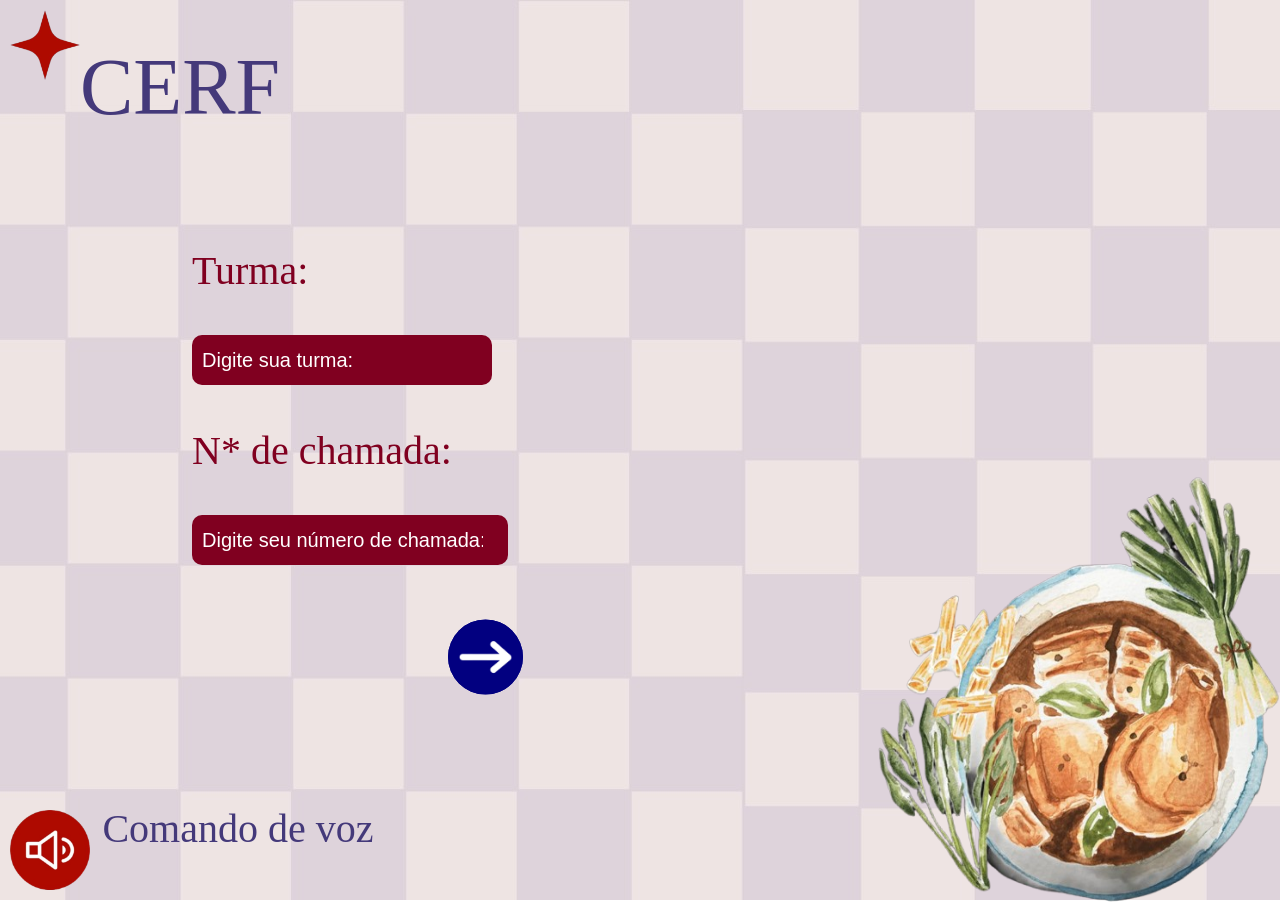
==== alunoLOG.html @ 27c7eeb9 "Add files via upload" ====
<!DOCTYPE html>
<html lang="pt-BR">
<head>
    <meta charset="UTF-8">
    <meta name="viewport" content="width=device-width, initial-scale=1.0">
    <title>Login</title>
    <link rel="stylesheet" href="./static/styles/style.css">
</head>
<body> 
    <img class="dec" title="Decoration" src="./static/imagem/dec.png" alt="">
    <img class="vol" title="Volume" src="./static/imagem/vol.png" alt="">
    <p class="escola">CERF</p>
    <img class="prato_dec" src="./static/imagem/Prato.png" alt="">
    <p class="log1">Turma: </p>
    <input type="text" id="turma" class="input1" placeholder="Digite sua turma:">
    <p class="log2">N* de chamada: </p>
    <input type="number" id="numero" class="input2" placeholder="Digite seu número de chamada:" min="0" max="99">
     <button type="button" onclick="window.location.href='cardapio2.html'" class="seta-button" >
        <img src="./static/imagem/seta.png" alt="Seta" class="seta">
    </button>
    <p id="mensagem"></p>
    <p class="log3">   Comando de voz</p>       

</body>
</html>
---- static/styles/style.css ----
*, *::before, *::after {
    margin: 0;
    padding: 0;
    box-sizing: border-box;
}
header {
    position: relative;
    width: 100%;
    height: 100px;
    background-color: #800020; /* Azul escuro */
}
body {
    width: 100vw; 
    height: 100vh;
    background-image: url('../imagem/fundo.jpeg');
    background-size: cover;
    background-repeat: no-repeat;
    background-position: center;
}
.dec{
    top: 3px;
    left: 30px;
    width: 70px;
    height: 70px;
    z-index: 2;
}
.dec {
    position: absolute;
    top: 10px;
    left: 10px;
    width: 70px;
    height: 70px;
    z-index: 2;
    transform: rotate(90deg);
}
.vol {
    position: absolute;
    bottom: 10px;
    left: 10px;;
    width: 80px;
    height: 80px;
    z-index: 2;
}
.escola{
    position: absolute;
    top: 87px;
    left: 180px;
    font-size: 80px;
    transform: translate(-50%, -50%);
    color:#44397a;
    font-family: 'DM Serif Display', serif;
    z-index: 2;
}
.prato_dec{
    width: 450px;
    height: 450px;
    right: -30px;
    bottom: -15px;
    position: absolute;
}
.log1 {
    position: absolute;
    top: 30%;
    left: 15%;
    transform: translateY(-50%);
    font-size: 40px;
    color: rgb(3, 0, 194);
    font-family: 'DM Serif Display', Arial, serif;
}
.log2 {
    position: absolute;
    top: 50%;
    left: 15%;
    transform: translateY(-50%);
    font-size: 40px;
    color: rgb(255, 0, 0);
    font-family: 'Arial', sans-serif;
}
.input1 {
    position: absolute;
    top: 40%;
    left: 15%;
    transform: translateY(-50%);
    width: 300px;
    height: 50px;
    padding: 10px;
    font-size: 20px;
    border: none;
    background-color: #800020; /* Fundo azul */
    color: #FFFFFF;
    border-radius: 10px;
}
.input1::placeholder {
    color: #FFFFFF ;
}
.input2 {
    position: absolute;
    top: 60%;
    left: 15%;
    transform: translateY(-50%);
    width: 316px;
    height: 50px;
    padding: 10px;
    font-size: 20px;
    border: none;
    background-color: #800020;   
    color: #FFFFFF;
    border-radius: 10px;
}
.input2::placeholder {
    color: #FFFFFF;
}
.log1 {
    color: #800020;              
    border-radius: 5px;
    font-family:'DM Serif Display', serif;
}
.log2 {
    color: #800020;             
    border-radius: 5px;
    font-family:'DM Serif Display', serif;
}
.login {
    position: absolute;
    top: 73%;
    left: 35%;
    transform: translateY(-50%);
    width: 75px;
    height: 75px;
    cursor: pointer;
    background-color: blue;
    border-radius: 50%;
    font-family:'DM Serif Display', serif;
}
.log3 {
    position: absolute;
    top: 92%;
    left: 8%;
    transform: translateY(-50%);
    font-size: 40px;
    color:#44397a;
    font-family:'DM Serif Display', serif;
}
.input3 {
    position: absolute;
    top: 40%;
    left: 15%;
    transform: translateY(-50%);
    width: 300px;
    height: 50px;
    padding: 10px;
    font-size: 25px;
    border: none;
    background-color: #800020; /* Fundo azul */
    color: white;
    border-radius: 10px;
    font-family: 'DM Serif Display', serif;
}
.input4 {
    position: absolute;
    top:50%;
    left: 15%;
    transform: translateY(-50%);
    width: 300px;
    height: 50px;
    padding: 10px;
    font-size: 25px;
    border: none;
    background-color: #800020;   /* Azul escuro */
    color: white;
    border-radius: 10px;
    font-family: 'DM Serif Display', serif;
}
.input5 {
    position: absolute;
    top: 60%;
    left: 15%;
    transform: translateY(-50%);
    width: 300px;
    height: 50px;
    padding: 10px;
    font-size: 25px;
    border: none;
     background-color: #800020;   /* Azul escuro */
    color: white;
    border-radius: 10px;
    font-family: 'DM Serif Display', serif;
}
.log4 {
    position: absolute;
    top: 73%;
    left: 15%;
    transform: translateY(-50%);
    font-size: 40px;
    color:#fefdff;
    font-family:'DM Serif Display', serif;
    background-color: #020080; /* Fundo azul */
    border-radius: 10px;
    height: 50px;
    width: 150px;
}
.tabela {
    position: absolute;
    top: 50%;
    left: 35%;
    transform: translate(-50%, -50%);
    width: 448px;
    height: 412px;
    background-color: #ffffff;
    border-radius: 25px;
    padding: 42px 40px;
    font-family: Arial, sans-serif;
    color: #44397a;
    box-shadow: 0 20px 30px rgba(0, 0, 0, 0.12);
}

.tabela .escola1 {
    position: static;
    transform: none;
    margin: 0;
    text-align: center;
    font-size: 36px;
    line-height: 42px;
    color: #302d72;
    font-family: Georgia, 'Times New Roman', serif;
    font-weight: bold;
}

.dec1{
    position: absolute;
    height: 30px;
    width: 30px;
    top: 13%;
    left: 65%;
}

.tabela .painel {
    margin-top: 5px;
    margin-bottom: 35px;
    text-align: center;
    font-size: 16px;
    color: #44397a;
}

.tabela .log5,
.tabela .log6 {
    position: static;
    transform: none;
    margin: 0 0 6px 0;
    font-size: 14px;
    color: #302d72;
    font-family: Arial, sans-serif;
}

.tabela .log6 {
    margin-top: 17px;
}

.tabela .email,
.tabela .senha {
    display: block;
    width: 100%;
    height: 50px;
    padding: 10px 14px;
    font-size: 16px;
    background-color: #ffffff;
    color: #302d72;
    border: 1px solid #ddd3df;
    border-radius: 12px;
    outline: none;
}

.tabela .email:focus,
.tabela .senha:focus {
    border-color: #44397a;
}

.tabela .entrar {
    display: block;
    width: 100%;
    height: 48px;
    margin-top: 16px;
    border: none;
    border-radius: 12px;
    background-color: #343078;
    color: white;
    font-size: 16px;
    font-weight: bold;
    cursor: pointer;
}
.log7 {
    position: absolute;
    top: 73%;
    left: 15%;
    transform: translateY(-50%);
    font-size: 40px;
    color:#fefdff;
    font-family:'DM Serif Display', serif;
    background-color: #020080; /* Fundo azul */
    border-radius: 10px;
    height: 50px;
    width: 180px;
}
#login {
    position: absolute;
    top: 73%;
    left: 35%;
    transform: translateY(-50%);
    width: 75px;
    height: 75px;
    padding: 0;
    border: none;
    border-radius: 50%;
    background-color: #020080;
    cursor: pointer;
}
/* IMAGEM DA SETA */
.seta {
    width: 75px;
    height: 75px;
    display: block;
    border-radius: 50%;
    background-color: #020080;
    top: 75%;
    left: 35%;
}
#mensagem {
    position: absolute;
    top: 82%;
    left: 15%;
    width: 500px;
    font-size: 22px;
    font-family: Arial, sans-serif;
    font-weight: bold;
    color: #800020;
}
.seta-button {
    position: absolute;
    top: 73%;
    left: 35%;
    transform: translateY(-50%);
    width: 75px;
    height: 75px;
    padding: 0;
    border: none;
    border-radius: 50%;
    background-color: #020080;
    cursor: pointer;
}

/* Parte do Bruno */
.confirmar {
    position: absolute;
    top: 13%;
    left: 15%;
    transform: translate(25%, 25%);
    font-size: 60px;
    color:#800020;
    font-family: 'DM Serif Display', serif;
    z-index: 2;
}
.confirmar2 {
    position: absolute;
    top: 23%;
    left: 35%;
    transform: translate(25%, 25%);
    font-size: 60px;
    color:#800020;
    font-family: 'DM Serif Display', serif;
    z-index: 2;
}
.subconfirmar {
    position: absolute;
    top: 40%;
    left: 25%;
    transform: translate(20%, 25%);
    font-size: 28px;
    font-weight: bold;
    color:#2c254f;
    font-family: 'DM Serif Display', serif;
    z-index: 2;
}
.subconfirmar2 {
    position: absolute;
    top: 44%;
    left: 35%;
    transform: translate(20%, 25%);
    font-size: 28px;
    font-weight: bold;
    color:#2c254f;
    font-family: 'DM Serif Display', serif;
    z-index: 2;
}
.botao_confirmar {
    position: absolute;
    top: 55%;
    left: 32%;
    transform: translate(20%, -40);
    font-size: 28px;
    font-weight: bold;
    color:#efe4e4;
    background-color:#44397a;
    border-radius: 25px;
    width: 400px;
    height: 60px;
    padding: 100px 10x;
    font-family: 'DM Serif Display', serif;
    z-index: 2;
}
.finalizar {
    position: absolute;
    top: 24%;
    left: -7%;
    transform: translate(25%, 25%);
    font-size: 52px;
    font-weight: bold;
    color:#800020;
    font-family: 'DM Serif Display', serif;
    z-index: 2;
}
.finalizar_botao {
    position: absolute;
    top: 38%;
    left: -0.05%;
    transform: translate(20%, 25%);
    font-size: 45px;
    font-weight: bold;
    color:#FFFFFF;
    background-color:#2c254f;
    border-radius: 39px;
    padding: 22px 80px;
    font-family: 'DM Serif Display', serif;
    z-index: 2;
}
.finalizar2 {
    position: absolute;
    top: 59%;
    left: -6.3%;
    transform: translate(25%, 25%);
    font-size: 52px;
    font-weight: bold;
    color:#800020;
    font-family: 'DM Serif Display', serif;
    z-index: 2;
}
/* Parte da Isabela */
.turno {
    position: absolute;
    top: 26%;
    left: 4%;
    transform: translate(20%, -40%);
    font-size: 70px;
    color:#800020;
    font-family: 'DM Serif Display', serif;
    z-index: 2;
}
.Manha {
    position: absolute;
    top: 40%;
    left: 8%;
    font-size: 35px;
    transform: translate(20%, -40%);
    color: #efe4e4;
    font-family: 'DM Serif Display', serif;
    z-index: 2;
    width: 200px;
    height: 70px;
    border-radius: 65px;
    background-color: #800020;
}
.Tarde {
    position: absolute;
    top: 53%;
    left: 8%;
    font-size: 35px;
    transform: translate(20%, -40%);
    color: #efe4e4;
    font-family: 'DM Serif Display', serif;
    z-index: 2;
    width: 200px;
    height: 70px;
    border-radius: 65px;
    background-color: #44397a;
}
.Noite {
    position: absolute;
    top: 65%;
    left: 8%;
    font-size: 35px;
    transform: translate(20%, -40%);
    color: #efe4e4;
    font-family: 'DM Serif Display', serif;
    z-index: 2;
    width: 200px;
    height: 70px;
    border-radius: 65px;
    background-color: #800020;
}
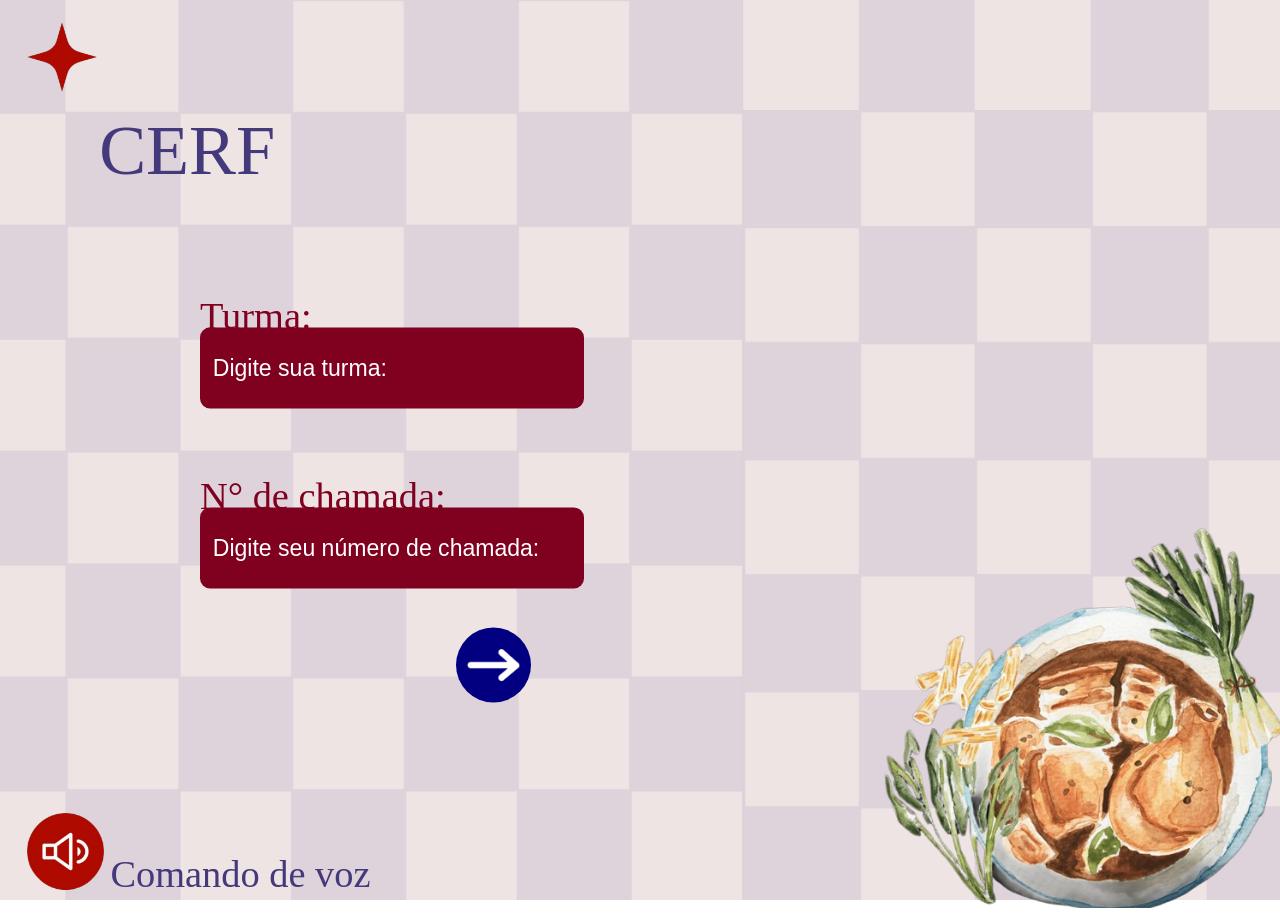
==== commit b347c480: "Update alunoLOG.html teste" ====
--- a/alunoLOG.html
+++ b/alunoLOG.html
@@ -6,20 +6,24 @@
     <title>Login</title>
     <link rel="stylesheet" href="./static/styles/style.css">
 </head>
-<body> 
+<body>
     <img class="dec" title="Decoration" src="./static/imagem/dec.png" alt="">
     <img class="vol" title="Volume" src="./static/imagem/vol.png" alt="">
     <p class="escola">CERF</p>
     <img class="prato_dec" src="./static/imagem/Prato.png" alt="">
-    <p class="log1">Turma: </p>
+
+    <p class="log1">Turma:</p>
     <input type="text" id="turma" class="input1" placeholder="Digite sua turma:">
-    <p class="log2">N* de chamada: </p>
+
+    <p class="log2">N° de chamada:</p>
     <input type="number" id="numero" class="input2" placeholder="Digite seu número de chamada:" min="0" max="99">
-     <button type="button" onclick="window.location.href='cardapio2.html'" class="seta-button" >
+
+    <button type="button" class="seta-button" onclick="window.location.href='cardapio2.html'">
         <img src="./static/imagem/seta.png" alt="Seta" class="seta">
     </button>
+
     <p id="mensagem"></p>
-    <p class="log3">   Comando de voz</p>       
+    <p class="log3">Comando de voz</p>
 
 </body>
-</html>+</html>
--- a/static/styles/style.css
+++ b/static/styles/style.css
@@ -1,272 +1,478 @@
+```css
+/* =========================================
+   CONFIGURAÇÕES GERAIS
+========================================= */
+
 *, *::before, *::after {
     margin: 0;
     padding: 0;
     box-sizing: border-box;
 }
-header {
+
+html,
+body {
+    width: 100%;
+    height: 100%;
+    overflow: hidden;
+}
+
+body {
     position: relative;
-    width: 100%;
-    height: 100px;
-    background-color: #800020; /* Azul escuro */
-}
-body {
-    width: 100vw; 
+    width: 100vw;
     height: 100vh;
+
     background-image: url('../imagem/fundo.jpeg');
     background-size: cover;
     background-repeat: no-repeat;
     background-position: center;
 }
-.dec{
-    top: 3px;
-    left: 30px;
-    width: 70px;
-    height: 70px;
-    z-index: 2;
-}
+
+header {
+    position: relative;
+    width: 100%;
+    height: 12vh;
+    background-color: #800020;
+}
+
+
+/* =========================================
+   DECORAÇÕES
+========================================= */
+
 .dec {
     position: absolute;
-    top: 10px;
-    left: 10px;
-    width: 70px;
-    height: 70px;
+    top: 1.5vh;
+    left: 1.5vw;
+
+    width: 5.5vw;
+    max-width: 70px;
+
+    height: auto;
+
     z-index: 2;
     transform: rotate(90deg);
 }
+
 .vol {
     position: absolute;
-    bottom: 10px;
-    left: 10px;;
-    width: 80px;
-    height: 80px;
-    z-index: 2;
-}
-.escola{
-    position: absolute;
-    top: 87px;
-    left: 180px;
-    font-size: 80px;
+    bottom: 2vh;
+    left: 1.5vw;
+
+    width: 6vw;
+    max-width: 80px;
+
+    height: auto;
+
+    z-index: 2;
+}
+
+.escola {
+    position: absolute;
+    top: 8vh;
+    left: 14vw;
+
     transform: translate(-50%, -50%);
-    color:#44397a;
-    font-family: 'DM Serif Display', serif;
-    z-index: 2;
-}
-.prato_dec{
-    width: 450px;
-    height: 450px;
-    right: -30px;
-    bottom: -15px;
-    position: absolute;
-}
+
+    font-size: 5.5vw;
+    color: #44397a;
+
+    font-family: 'DM Serif Display', serif;
+
+    z-index: 2;
+}
+
+.prato_dec {
+    position: absolute;
+
+    width: 35vw;
+    max-width: 450px;
+
+    height: auto;
+
+    right: -2vw;
+    bottom: -2vh;
+
+    z-index: 1;
+}
+
+
+/* =========================================
+   LOGIN DO ALUNO
+========================================= */
+
 .log1 {
     position: absolute;
-    top: 30%;
-    left: 15%;
-    transform: translateY(-50%);
-    font-size: 40px;
-    color: rgb(3, 0, 194);
-    font-family: 'DM Serif Display', Arial, serif;
-}
+
+    top: 30vh;
+    left: 15vw;
+
+    transform: translateY(-50%);
+
+    font-size: 3vw;
+    color: #800020;
+
+    font-family: 'DM Serif Display', serif;
+}
+
 .log2 {
     position: absolute;
-    top: 50%;
-    left: 15%;
-    transform: translateY(-50%);
-    font-size: 40px;
-    color: rgb(255, 0, 0);
-    font-family: 'Arial', sans-serif;
-}
+
+    top: 50vh;
+    left: 15vw;
+
+    transform: translateY(-50%);
+
+    font-size: 3vw;
+    color: #800020;
+
+    font-family: 'DM Serif Display', serif;
+}
+
 .input1 {
     position: absolute;
-    top: 40%;
-    left: 15%;
-    transform: translateY(-50%);
-    width: 300px;
-    height: 50px;
-    padding: 10px;
-    font-size: 20px;
-    border: none;
-    background-color: #800020; /* Fundo azul */
+
+    top: 40vh;
+    left: 15vw;
+
+    transform: translateY(-50%);
+
+    width: 28vw;
+    height: 7vh;
+
+    padding: 1vh 1vw;
+
+    font-size: 1.8vw;
+
+    border: none;
+    border-radius: 10px;
+
+    background-color: #800020;
     color: #FFFFFF;
+}
+
+.input1::placeholder {
+    color: #FFFFFF;
+}
+
+.input2 {
+    position: absolute;
+
+    top: 60vh;
+    left: 15vw;
+
+    transform: translateY(-50%);
+
+    width: 28vw;
+    height: 7vh;
+
+    padding: 1vh 1vw;
+
+    font-size: 1.8vw;
+
+    border: none;
     border-radius: 10px;
-}
-.input1::placeholder {
-    color: #FFFFFF ;
-}
-.input2 {
-    position: absolute;
-    top: 60%;
-    left: 15%;
-    transform: translateY(-50%);
-    width: 316px;
-    height: 50px;
-    padding: 10px;
-    font-size: 20px;
-    border: none;
-    background-color: #800020;   
+
+    background-color: #800020;
     color: #FFFFFF;
-    border-radius: 10px;
-}
+}
+
 .input2::placeholder {
     color: #FFFFFF;
 }
-.log1 {
-    color: #800020;              
-    border-radius: 5px;
-    font-family:'DM Serif Display', serif;
-}
-.log2 {
-    color: #800020;             
-    border-radius: 5px;
-    font-family:'DM Serif Display', serif;
-}
+
+
+/* =========================================
+   BOTÃO LOGIN
+========================================= */
+
 .login {
     position: absolute;
-    top: 73%;
-    left: 35%;
-    transform: translateY(-50%);
-    width: 75px;
-    height: 75px;
-    cursor: pointer;
-    background-color: blue;
+
+    top: 73vh;
+    left: 35vw;
+
+    transform: translateY(-50%);
+
+    width: 7vw;
+    height: 7vw;
+
+    max-width: 75px;
+    max-height: 75px;
+
+    cursor: pointer;
+
+    background-color: #020080;
+
     border-radius: 50%;
-    font-family:'DM Serif Display', serif;
-}
+
+    font-family: 'DM Serif Display', serif;
+}
+
+
+/* =========================================
+   COMANDO DE VOZ
+========================================= */
+
 .log3 {
     position: absolute;
-    top: 92%;
-    left: 8%;
-    transform: translateY(-50%);
-    font-size: 40px;
-    color:#44397a;
-    font-family:'DM Serif Display', serif;
-}
+
+    top: 92vh;
+    left: 8vw;
+
+    transform: translateY(-50%);
+
+    font-size: 3vw;
+
+    color: #44397a;
+
+    font-family: 'DM Serif Display', serif;
+
+    z-index: 2;
+}
+
+
+/* =========================================
+   CARDÁPIO
+========================================= */
+
 .input3 {
     position: absolute;
-    top: 40%;
-    left: 15%;
-    transform: translateY(-50%);
-    width: 300px;
-    height: 50px;
-    padding: 10px;
-    font-size: 25px;
-    border: none;
-    background-color: #800020; /* Fundo azul */
+
+    top: 40vh;
+    left: 15vw;
+
+    transform: translateY(-50%);
+
+    width: 28vw;
+    height: 7vh;
+
+    padding: 1vh 1vw;
+
+    font-size: 2vw;
+
+    border: none;
+    border-radius: 10px;
+
+    background-color: #800020;
     color: white;
+
+    font-family: 'DM Serif Display', serif;
+}
+
+.input4 {
+    position: absolute;
+
+    top: 52vh;
+    left: 15vw;
+
+    transform: translateY(-50%);
+
+    width: 28vw;
+    height: 7vh;
+
+    padding: 1vh 1vw;
+
+    font-size: 2vw;
+
+    border: none;
     border-radius: 10px;
-    font-family: 'DM Serif Display', serif;
-}
-.input4 {
-    position: absolute;
-    top:50%;
-    left: 15%;
-    transform: translateY(-50%);
-    width: 300px;
-    height: 50px;
-    padding: 10px;
-    font-size: 25px;
-    border: none;
-    background-color: #800020;   /* Azul escuro */
+
+    background-color: #800020;
     color: white;
+
+    font-family: 'DM Serif Display', serif;
+}
+
+.input5 {
+    position: absolute;
+
+    top: 64vh;
+    left: 15vw;
+
+    transform: translateY(-50%);
+
+    width: 28vw;
+    height: 7vh;
+
+    padding: 1vh 1vw;
+
+    font-size: 2vw;
+
+    border: none;
     border-radius: 10px;
-    font-family: 'DM Serif Display', serif;
-}
-.input5 {
-    position: absolute;
-    top: 60%;
-    left: 15%;
-    transform: translateY(-50%);
-    width: 300px;
-    height: 50px;
-    padding: 10px;
-    font-size: 25px;
-    border: none;
-     background-color: #800020;   /* Azul escuro */
+
+    background-color: #800020;
     color: white;
+
+    font-family: 'DM Serif Display', serif;
+}
+
+
+/* =========================================
+   BOTÃO LOGIN DO CARDÁPIO
+========================================= */
+
+.log4 {
+    position: absolute;
+
+    top: 78vh;
+    left: 15vw;
+
+    transform: translateY(-50%);
+
+    font-size: 2.8vw;
+
+    color: #fefdff;
+
+    font-family: 'DM Serif Display', serif;
+
+    background-color: #020080;
+
+    border: none;
     border-radius: 10px;
-    font-family: 'DM Serif Display', serif;
-}
-.log4 {
-    position: absolute;
-    top: 73%;
-    left: 15%;
-    transform: translateY(-50%);
-    font-size: 40px;
-    color:#fefdff;
-    font-family:'DM Serif Display', serif;
-    background-color: #020080; /* Fundo azul */
+
+    height: 7vh;
+    width: 15vw;
+
+    cursor: pointer;
+}
+
+
+/* =========================================
+   BOTÃO CONTINUAR
+========================================= */
+
+.log7 {
+    position: absolute;
+
+    top: 78vh;
+    left: 15vw;
+
+    transform: translateY(-50%);
+
+    font-size: 2.8vw;
+
+    color: #fefdff;
+
+    font-family: 'DM Serif Display', serif;
+
+    background-color: #020080;
+
+    border: none;
     border-radius: 10px;
-    height: 50px;
-    width: 150px;
-}
+
+    height: 7vh;
+    width: 18vw;
+
+    cursor: pointer;
+}
+
+
+/* =========================================
+   TABELA / PAINEL
+========================================= */
+
 .tabela {
     position: absolute;
+
     top: 50%;
     left: 35%;
+
     transform: translate(-50%, -50%);
-    width: 448px;
-    height: 412px;
+
+    width: 35vw;
+    max-width: 448px;
+
+    min-height: 55vh;
+
     background-color: #ffffff;
+
     border-radius: 25px;
-    padding: 42px 40px;
+
+    padding: 4vh 3vw;
+
     font-family: Arial, sans-serif;
     color: #44397a;
+
     box-shadow: 0 20px 30px rgba(0, 0, 0, 0.12);
 }
 
 .tabela .escola1 {
     position: static;
+
     transform: none;
+
     margin: 0;
+
     text-align: center;
-    font-size: 36px;
-    line-height: 42px;
+
+    font-size: 3vw;
+
     color: #302d72;
+
     font-family: Georgia, 'Times New Roman', serif;
+
     font-weight: bold;
 }
 
-.dec1{
-    position: absolute;
-    height: 30px;
-    width: 30px;
-    top: 13%;
-    left: 65%;
+.dec1 {
+    position: absolute;
+
+    width: 3vw;
+    height: auto;
+
+    top: 13vh;
+    left: 65vw;
 }
 
 .tabela .painel {
-    margin-top: 5px;
-    margin-bottom: 35px;
+    margin-top: 1vh;
+    margin-bottom: 4vh;
+
     text-align: center;
-    font-size: 16px;
+
+    font-size: 1.3vw;
+
     color: #44397a;
 }
 
 .tabela .log5,
 .tabela .log6 {
     position: static;
+
     transform: none;
-    margin: 0 0 6px 0;
-    font-size: 14px;
+
+    margin: 0 0 1vh 0;
+
+    font-size: 1.2vw;
+
     color: #302d72;
+
     font-family: Arial, sans-serif;
 }
 
 .tabela .log6 {
-    margin-top: 17px;
+    margin-top: 2vh;
 }
 
 .tabela .email,
 .tabela .senha {
     display: block;
+
     width: 100%;
-    height: 50px;
-    padding: 10px 14px;
-    font-size: 16px;
+    height: 6vh;
+
+    padding: 1vh 1vw;
+
+    font-size: 1.3vw;
+
     background-color: #ffffff;
     color: #302d72;
+
     border: 1px solid #ddd3df;
+
     border-radius: 12px;
+
     outline: none;
 }
 
@@ -277,222 +483,380 @@
 
 .tabela .entrar {
     display: block;
+
     width: 100%;
-    height: 48px;
-    margin-top: 16px;
+    height: 6vh;
+
+    margin-top: 2vh;
+
     border: none;
     border-radius: 12px;
+
     background-color: #343078;
+
     color: white;
-    font-size: 16px;
+
+    font-size: 1.3vw;
     font-weight: bold;
-    cursor: pointer;
-}
-.log7 {
-    position: absolute;
-    top: 73%;
-    left: 15%;
-    transform: translateY(-50%);
-    font-size: 40px;
-    color:#fefdff;
-    font-family:'DM Serif Display', serif;
-    background-color: #020080; /* Fundo azul */
-    border-radius: 10px;
-    height: 50px;
-    width: 180px;
-}
+
+    cursor: pointer;
+}
+
+
+/* =========================================
+   SETA
+========================================= */
+
 #login {
     position: absolute;
-    top: 73%;
-    left: 35%;
-    transform: translateY(-50%);
-    width: 75px;
-    height: 75px;
+
+    top: 73vh;
+    left: 35vw;
+
+    transform: translateY(-50%);
+
+    width: 7vw;
+    height: 7vw;
+
+    max-width: 75px;
+    max-height: 75px;
+
     padding: 0;
+
     border: none;
     border-radius: 50%;
+
     background-color: #020080;
-    cursor: pointer;
-}
-/* IMAGEM DA SETA */
+
+    cursor: pointer;
+}
+
+.seta-button {
+    position: absolute;
+
+    top: 73vh;
+    left: 35vw;
+
+    transform: translateY(-50%);
+
+    width: 7vw;
+    height: 7vw;
+
+    max-width: 75px;
+    max-height: 75px;
+
+    padding: 0;
+
+    border: none;
+    border-radius: 50%;
+
+    background-color: #020080;
+
+    cursor: pointer;
+}
+
 .seta {
-    width: 75px;
-    height: 75px;
+    width: 100%;
+    height: 100%;
+
     display: block;
+
     border-radius: 50%;
-    background-color: #020080;
-    top: 75%;
-    left: 35%;
-}
+}
+
+
+/* =========================================
+   MENSAGEM
+========================================= */
+
 #mensagem {
     position: absolute;
-    top: 82%;
-    left: 15%;
-    width: 500px;
-    font-size: 22px;
+
+    top: 82vh;
+    left: 15vw;
+
+    width: 40vw;
+
+    font-size: 1.8vw;
+
     font-family: Arial, sans-serif;
     font-weight: bold;
+
     color: #800020;
 }
-.seta-button {
-    position: absolute;
-    top: 73%;
-    left: 35%;
-    transform: translateY(-50%);
-    width: 75px;
-    height: 75px;
-    padding: 0;
-    border: none;
-    border-radius: 50%;
-    background-color: #020080;
-    cursor: pointer;
-}
-
-/* Parte do Bruno */
+
+
+/* =========================================
+   CONFIRMAÇÃO
+========================================= */
+
 .confirmar {
     position: absolute;
-    top: 13%;
-    left: 15%;
-    transform: translate(25%, 25%);
-    font-size: 60px;
-    color:#800020;
-    font-family: 'DM Serif Display', serif;
-    z-index: 2;
-}
+
+    top: 18vh;
+    left: 12vw;
+
+    font-size: 4.5vw;
+
+    color: #800020;
+
+    font-family: 'DM Serif Display', serif;
+
+    z-index: 2;
+}
+
 .confirmar2 {
     position: absolute;
-    top: 23%;
-    left: 35%;
-    transform: translate(25%, 25%);
-    font-size: 60px;
-    color:#800020;
-    font-family: 'DM Serif Display', serif;
-    z-index: 2;
-}
+
+    top: 31vh;
+    left: 35vw;
+
+    font-size: 4.5vw;
+
+    color: #800020;
+
+    font-family: 'DM Serif Display', serif;
+
+    z-index: 2;
+}
+
 .subconfirmar {
     position: absolute;
-    top: 40%;
-    left: 25%;
-    transform: translate(20%, 25%);
-    font-size: 28px;
+
+    top: 48vh;
+    left: 15vw;
+
+    font-size: 2.2vw;
+
     font-weight: bold;
-    color:#2c254f;
-    font-family: 'DM Serif Display', serif;
-    z-index: 2;
-}
+
+    color: #2c254f;
+
+    font-family: 'DM Serif Display', serif;
+
+    z-index: 2;
+}
+
 .subconfirmar2 {
     position: absolute;
-    top: 44%;
-    left: 35%;
-    transform: translate(20%, 25%);
-    font-size: 28px;
+
+    top: 55vh;
+    left: 25vw;
+
+    font-size: 2.2vw;
+
     font-weight: bold;
-    color:#2c254f;
-    font-family: 'DM Serif Display', serif;
-    z-index: 2;
-}
+
+    color: #2c254f;
+
+    font-family: 'DM Serif Display', serif;
+
+    z-index: 2;
+}
+
 .botao_confirmar {
     position: absolute;
-    top: 55%;
-    left: 32%;
-    transform: translate(20%, -40);
-    font-size: 28px;
+
+    top: 70vh;
+    left: 30vw;
+
+    font-size: 2.2vw;
+
     font-weight: bold;
-    color:#efe4e4;
-    background-color:#44397a;
+
+    color: #efe4e4;
+
+    background-color: #44397a;
+
+    border: none;
     border-radius: 25px;
-    width: 400px;
-    height: 60px;
-    padding: 100px 10x;
-    font-family: 'DM Serif Display', serif;
-    z-index: 2;
-}
+
+    width: 38vw;
+    height: 8vh;
+
+    padding: 1vh 1vw;
+
+    font-family: 'DM Serif Display', serif;
+
+    z-index: 2;
+
+    cursor: pointer;
+}
+
+
+/* =========================================
+   FINALIZAÇÃO
+========================================= */
+
 .finalizar {
     position: absolute;
-    top: 24%;
-    left: -7%;
-    transform: translate(25%, 25%);
-    font-size: 52px;
+
+    top: 30vh;
+    left: 10vw;
+
+    font-size: 4vw;
+
     font-weight: bold;
-    color:#800020;
-    font-family: 'DM Serif Display', serif;
-    z-index: 2;
-}
+
+    color: #800020;
+
+    font-family: 'DM Serif Display', serif;
+
+    z-index: 2;
+}
+
 .finalizar_botao {
     position: absolute;
-    top: 38%;
-    left: -0.05%;
-    transform: translate(20%, 25%);
-    font-size: 45px;
+
+    top: 48vh;
+    left: 10vw;
+
+    font-size: 3.5vw;
+
     font-weight: bold;
-    color:#FFFFFF;
-    background-color:#2c254f;
+
+    color: #FFFFFF;
+
+    background-color: #2c254f;
+
+    border: none;
     border-radius: 39px;
-    padding: 22px 80px;
-    font-family: 'DM Serif Display', serif;
-    z-index: 2;
-}
+
+    padding: 2vh 5vw;
+
+    font-family: 'DM Serif Display', serif;
+
+    z-index: 2;
+
+    cursor: pointer;
+}
+
 .finalizar2 {
     position: absolute;
-    top: 59%;
-    left: -6.3%;
-    transform: translate(25%, 25%);
-    font-size: 52px;
+
+    top: 68vh;
+    left: 10vw;
+
+    font-size: 4vw;
+
     font-weight: bold;
-    color:#800020;
-    font-family: 'DM Serif Display', serif;
-    z-index: 2;
-}
-/* Parte da Isabela */
+
+    color: #800020;
+
+    font-family: 'DM Serif Display', serif;
+
+    z-index: 2;
+}
+
+
+/* =========================================
+   ESCOLHA DE TURNO
+========================================= */
+
 .turno {
     position: absolute;
-    top: 26%;
-    left: 4%;
-    transform: translate(20%, -40%);
-    font-size: 70px;
-    color:#800020;
-    font-family: 'DM Serif Display', serif;
-    z-index: 2;
-}
+
+    top: 25vh;
+    left: 8vw;
+
+    font-size: 5vw;
+
+    color: #800020;
+
+    font-family: 'DM Serif Display', serif;
+
+    z-index: 2;
+}
+
 .Manha {
     position: absolute;
-    top: 40%;
-    left: 8%;
-    font-size: 35px;
-    transform: translate(20%, -40%);
+
+    top: 42vh;
+    left: 10vw;
+
+    font-size: 2.8vw;
+
     color: #efe4e4;
-    font-family: 'DM Serif Display', serif;
-    z-index: 2;
-    width: 200px;
-    height: 70px;
+
+    font-family: 'DM Serif Display', serif;
+
+    z-index: 2;
+
+    width: 20vw;
+    height: 9vh;
+
+    border: none;
     border-radius: 65px;
+
     background-color: #800020;
-}
+
+    cursor: pointer;
+}
+
 .Tarde {
     position: absolute;
-    top: 53%;
-    left: 8%;
-    font-size: 35px;
-    transform: translate(20%, -40%);
+
+    top: 55vh;
+    left: 10vw;
+
+    font-size: 2.8vw;
+
     color: #efe4e4;
-    font-family: 'DM Serif Display', serif;
-    z-index: 2;
-    width: 200px;
-    height: 70px;
+
+    font-family: 'DM Serif Display', serif;
+
+    z-index: 2;
+
+    width: 20vw;
+    height: 9vh;
+
+    border: none;
     border-radius: 65px;
+
     background-color: #44397a;
-}
+
+    cursor: pointer;
+}
+
 .Noite {
     position: absolute;
-    top: 65%;
-    left: 8%;
-    font-size: 35px;
-    transform: translate(20%, -40%);
+
+    top: 68vh;
+    left: 10vw;
+
+    font-size: 2.8vw;
+
     color: #efe4e4;
-    font-family: 'DM Serif Display', serif;
-    z-index: 2;
-    width: 200px;
-    height: 70px;
+
+    font-family: 'DM Serif Display', serif;
+
+    z-index: 2;
+
+    width: 20vw;
+    height: 9vh;
+
+    border: none;
     border-radius: 65px;
+
     background-color: #800020;
-}
+
+    cursor: pointer;
+}
+
+
+/* =========================================
+   EFEITOS DOS BOTÕES
+========================================= */
+
+button {
+    transition: 0.2s;
+}
+
+button:hover {
+    opacity: 0.9;
+}
+
+button:active {
+    opacity: 0.8;
+}
+```
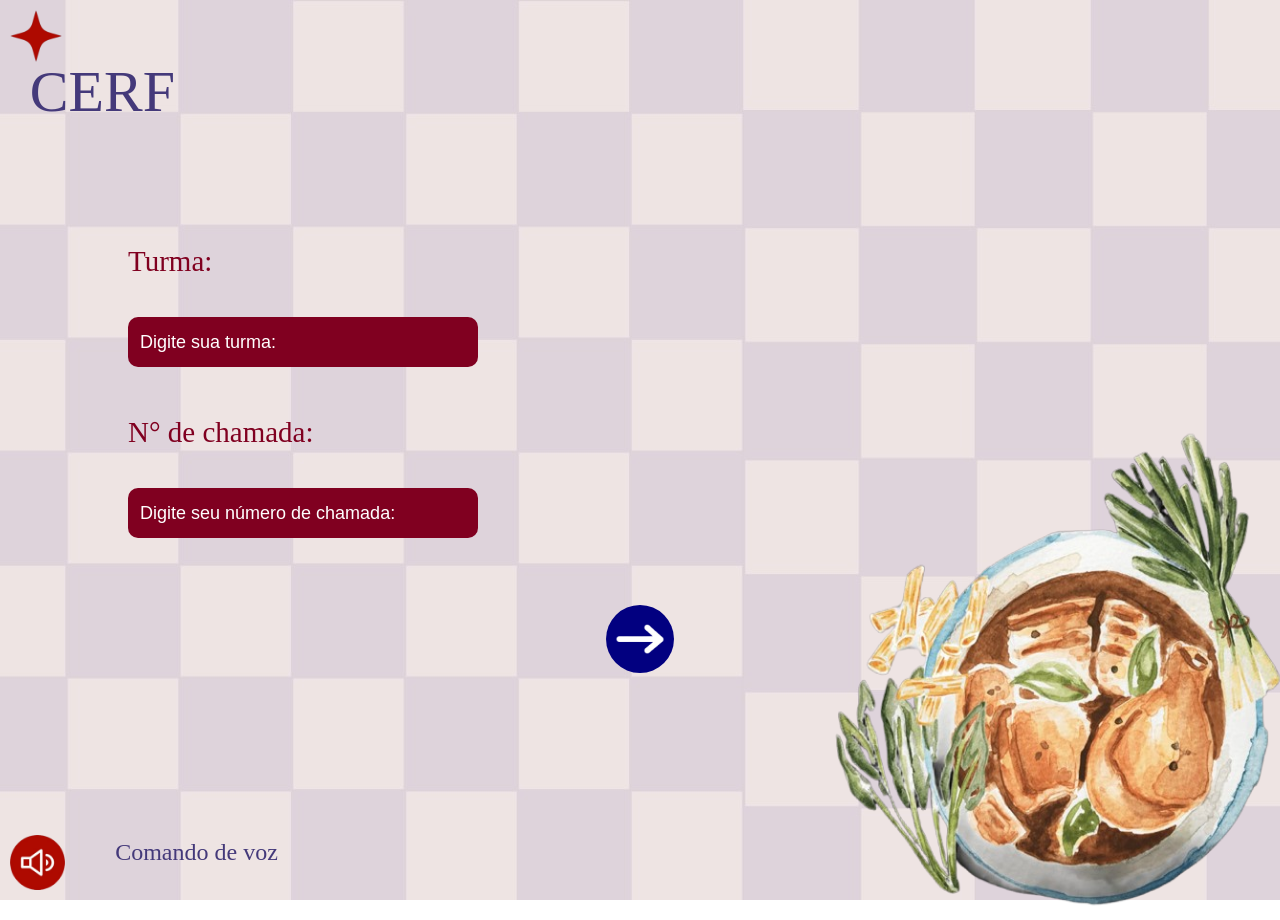
==== commit a7ed107a: "Update alunoLOG.html teste 3" ====
--- a/alunoLOG.html
+++ b/alunoLOG.html
@@ -15,8 +15,8 @@
     <p class="log1">Turma:</p>
     <input type="text" id="turma" class="input1" placeholder="Digite sua turma:">
 
+    <input type="number" id="numero" class="input2" placeholder="Digite seu número de chamada:" min="0" max="99">
     <p class="log2">N° de chamada:</p>
-    <input type="number" id="numero" class="input2" placeholder="Digite seu número de chamada:" min="0" max="99">
 
     <button type="button" class="seta-button" onclick="window.location.href='cardapio2.html'">
         <img src="./static/imagem/seta.png" alt="Seta" class="seta">
--- a/static/styles/style.css
+++ b/static/styles/style.css
@@ -1,862 +1,211 @@
-```css
-/* =========================================
-   CONFIGURAÇÕES GERAIS
-========================================= */
-
-*, *::before, *::after {
-    margin: 0;
-    padding: 0;
-    box-sizing: border-box;
-}
-
-html,
+*,
+*::before,
+*::after { margin:0; padding:0; box-sizing:border-box; }
+
+html, body { width:100%; height:100%; }
+
 body {
-    width: 100%;
-    height: 100%;
-    overflow: hidden;
-}
-
-body {
-    position: relative;
-    width: 100vw;
-    height: 100vh;
-
-    background-image: url('../imagem/fundo.jpeg');
-    background-size: cover;
-    background-repeat: no-repeat;
-    background-position: center;
-}
-
-header {
-    position: relative;
-    width: 100%;
-    height: 12vh;
-    background-color: #800020;
-}
-
-
-/* =========================================
-   DECORAÇÕES
-========================================= */
+    position:relative;
+    width:100vw;
+    height:100vh;
+    overflow:hidden;
+    background-image:url('../imagem/fundo.jpeg');
+    background-size:cover;
+    background-repeat:no-repeat;
+    background-position:center;
+    font-family:Arial,sans-serif;
+}
 
 .dec {
-    position: absolute;
-    top: 1.5vh;
-    left: 1.5vw;
-
-    width: 5.5vw;
-    max-width: 70px;
-
-    height: auto;
-
-    z-index: 2;
-    transform: rotate(90deg);
-}
-
+    position:absolute; top:10px; left:10px;
+    width:52px; height:52px; z-index:2;
+    transform:rotate(90deg);
+}
 .vol {
-    position: absolute;
-    bottom: 2vh;
-    left: 1.5vw;
-
-    width: 6vw;
-    max-width: 80px;
-
-    height: auto;
-
-    z-index: 2;
-}
-
+    position:absolute; bottom:10px; left:10px;
+    width:55px; height:55px; z-index:2;
+}
 .escola {
-    position: absolute;
-    top: 8vh;
-    left: 14vw;
-
-    transform: translate(-50%, -50%);
-
-    font-size: 5.5vw;
-    color: #44397a;
-
-    font-family: 'DM Serif Display', serif;
-
-    z-index: 2;
-}
-
+    position:absolute; top:7%; left:8%;
+    transform:translateX(-50%);
+    font-size:58px; line-height:1;
+    color:#44397a;
+    font-family:'DM Serif Display',Georgia,serif;
+    z-index:2;
+}
 .prato_dec {
-    position: absolute;
-
-    width: 35vw;
-    max-width: 450px;
-
-    height: auto;
-
-    right: -2vw;
-    bottom: -2vh;
-
-    z-index: 1;
-}
-
-
-/* =========================================
-   LOGIN DO ALUNO
-========================================= */
-
-.log1 {
-    position: absolute;
-
-    top: 30vh;
-    left: 15vw;
-
-    transform: translateY(-50%);
-
-    font-size: 3vw;
-    color: #800020;
-
-    font-family: 'DM Serif Display', serif;
-}
-
-.log2 {
-    position: absolute;
-
-    top: 50vh;
-    left: 15vw;
-
-    transform: translateY(-50%);
-
-    font-size: 3vw;
-    color: #800020;
-
-    font-family: 'DM Serif Display', serif;
-}
-
-.input1 {
-    position: absolute;
-
-    top: 40vh;
-    left: 15vw;
-
-    transform: translateY(-50%);
-
-    width: 28vw;
-    height: 7vh;
-
-    padding: 1vh 1vw;
-
-    font-size: 1.8vw;
-
-    border: none;
-    border-radius: 10px;
-
-    background-color: #800020;
-    color: #FFFFFF;
-}
-
-.input1::placeholder {
-    color: #FFFFFF;
-}
-
-.input2 {
-    position: absolute;
-
-    top: 60vh;
-    left: 15vw;
-
-    transform: translateY(-50%);
-
-    width: 28vw;
-    height: 7vh;
-
-    padding: 1vh 1vw;
-
-    font-size: 1.8vw;
-
-    border: none;
-    border-radius: 10px;
-
-    background-color: #800020;
-    color: #FFFFFF;
-}
-
-.input2::placeholder {
-    color: #FFFFFF;
-}
-
-
-/* =========================================
-   BOTÃO LOGIN
-========================================= */
-
-.login {
-    position: absolute;
-
-    top: 73vh;
-    left: 35vw;
-
-    transform: translateY(-50%);
-
-    width: 7vw;
-    height: 7vw;
-
-    max-width: 75px;
-    max-height: 75px;
-
-    cursor: pointer;
-
-    background-color: #020080;
-
-    border-radius: 50%;
-
-    font-family: 'DM Serif Display', serif;
-}
-
-
-/* =========================================
-   COMANDO DE VOZ
-========================================= */
-
+    position:absolute; width:500px; height:500px;
+    right:-35px; bottom:-20px; z-index:1;
+}
 .log3 {
-    position: absolute;
-
-    top: 92vh;
-    left: 8vw;
-
-    transform: translateY(-50%);
-
-    font-size: 3vw;
-
-    color: #44397a;
-
-    font-family: 'DM Serif Display', serif;
-
-    z-index: 2;
-}
-
-
-/* =========================================
-   CARDÁPIO
-========================================= */
-
-.input3 {
-    position: absolute;
-
-    top: 40vh;
-    left: 15vw;
-
-    transform: translateY(-50%);
-
-    width: 28vw;
-    height: 7vh;
-
-    padding: 1vh 1vw;
-
-    font-size: 2vw;
-
-    border: none;
-    border-radius: 10px;
-
-    background-color: #800020;
-    color: white;
-
-    font-family: 'DM Serif Display', serif;
-}
-
-.input4 {
-    position: absolute;
-
-    top: 52vh;
-    left: 15vw;
-
-    transform: translateY(-50%);
-
-    width: 28vw;
-    height: 7vh;
-
-    padding: 1vh 1vw;
-
-    font-size: 2vw;
-
-    border: none;
-    border-radius: 10px;
-
-    background-color: #800020;
-    color: white;
-
-    font-family: 'DM Serif Display', serif;
-}
-
-.input5 {
-    position: absolute;
-
-    top: 64vh;
-    left: 15vw;
-
-    transform: translateY(-50%);
-
-    width: 28vw;
-    height: 7vh;
-
-    padding: 1vh 1vw;
-
-    font-size: 2vw;
-
-    border: none;
-    border-radius: 10px;
-
-    background-color: #800020;
-    color: white;
-
-    font-family: 'DM Serif Display', serif;
-}
-
-
-/* =========================================
-   BOTÃO LOGIN DO CARDÁPIO
-========================================= */
-
-.log4 {
-    position: absolute;
-
-    top: 78vh;
-    left: 15vw;
-
-    transform: translateY(-50%);
-
-    font-size: 2.8vw;
-
-    color: #fefdff;
-
-    font-family: 'DM Serif Display', serif;
-
-    background-color: #020080;
-
-    border: none;
-    border-radius: 10px;
-
-    height: 7vh;
-    width: 15vw;
-
-    cursor: pointer;
-}
-
-
-/* =========================================
-   BOTÃO CONTINUAR
-========================================= */
-
-.log7 {
-    position: absolute;
-
-    top: 78vh;
-    left: 15vw;
-
-    transform: translateY(-50%);
-
-    font-size: 2.8vw;
-
-    color: #fefdff;
-
-    font-family: 'DM Serif Display', serif;
-
-    background-color: #020080;
-
-    border: none;
-    border-radius: 10px;
-
-    height: 7vh;
-    width: 18vw;
-
-    cursor: pointer;
-}
-
-
-/* =========================================
-   TABELA / PAINEL
-========================================= */
+    position:absolute; left:9%; bottom:4%;
+    font-size:24px; line-height:1;
+    color:#44397a;
+    font-family:'DM Serif Display',Georgia,serif;
+    z-index:3;
+}
+
+.log1,.log2 {
+    position:absolute; left:10%;
+    transform:translateY(-50%);
+    font-size:29px; line-height:1;
+    color:#800020;
+    font-family:'DM Serif Display',Georgia,serif;
+    z-index:2;
+}
+.log1{top:29%}.log2{top:48%}
+
+.input1,.input2 {
+    position:absolute; left:10%;
+    transform:translateY(-50%);
+    width:350px; max-width:80%; height:50px;
+    padding:9px 12px; font-size:18px;
+    border:none; background:#800020; color:#fff;
+    border-radius:10px; outline:none; z-index:2;
+}
+.input1{top:38%}.input2{top:57%}
+.input1::placeholder,.input2::placeholder{color:#fff}
+
+.seta-button {
+    position:absolute; top:71%; left:50%;
+    transform:translate(-50%,-50%);
+    width:68px; height:68px; padding:0;
+    border:none; border-radius:50%;
+    background:#020080; cursor:pointer; z-index:3;
+}
+.seta { display:block; width:68px; height:68px; border-radius:50%; }
+
+#mensagem {
+    position:absolute; top:80%; left:10%; width:80%;
+    font-size:18px; font-family:Arial,sans-serif;
+    font-weight:bold; color:#800020; z-index:3;
+}
+
+.input3,.input4,.input5 {
+    position:absolute; left:10%;
+    width:350px; max-width:80%; height:48px;
+    padding:9px 12px; font-size:21px; line-height:30px;
+    border:none; background:#800020; color:#fff;
+    border-radius:10px;
+    font-family:'DM Serif Display',Georgia,serif;
+    z-index:2;
+}
+.input3{top:38%;transform:translateY(-50%)}
+.input4{top:48%;transform:translateY(-50%)}
+.input5{top:58%;transform:translateY(-50%)}
+
+.log4,.log7 {
+    position:absolute; top:71%; left:10%;
+    transform:translateY(-50%);
+    height:52px; border:none; border-radius:10px;
+    color:#fff; background:#020080;
+    font-size:28px;
+    font-family:'DM Serif Display',Georgia,serif;
+    cursor:pointer; z-index:3;
+}
+.log4{width:140px}.log7{width:175px}
+
+.confirmar,.confirmar2 {
+    position:absolute; left:10%;
+    transform:translateX(-50%);
+    width:90%; text-align:center;
+    color:#800020;
+    font-family:'DM Serif Display',Georgia,serif;
+    line-height:1.05; z-index:2;
+}
+.confirmar{top:-8%;font-size:40px}
+.confirmar2{top:8%;font-size:44px}
+
+.subconfirmar,.subconfirmar2 {
+    position:absolute; left:10%;
+    transform:translateX(-50%);
+    width:90%; text-align:center;
+    color:#2c254f;
+    font-family:'DM Serif Display',Georgia,serif;
+    font-size:21px; font-weight:bold;
+    line-height:1.25; z-index:2;
+}
+.subconfirmar{top:20%}.subconfirmar2{top:25%}
+
+.botao_confirmar {
+    position:absolute; top:55%; left:10%;
+    transform:translate(-50%,-50%);
+    width:50%; min-height:58px; padding:10px;
+    border:none; border-radius:25px;
+    font-size:22px; font-weight:bold;
+    color:#efe4e4; background:#44397a;
+    font-family:'DM Serif Display',Georgia,serif;
+    cursor:pointer; z-index:3;
+}
+
+.finalizar {
+    position:absolute; top:25%; left:20%;
+    transform:translateX(-50%);
+    width:90%; text-align:center;
+    font-size:25px; font-weight:bold;
+    line-height:1.15; color:#800020;
+    font-family:'DM Serif Display',Georgia,serif; z-index:2;
+}
+.finalizar_botao {
+    position:absolute; top:44%; left:50%;
+    transform:translate(-50%,-50%);
+    width:52%; min-height:72px; padding:12px 20px;
+    border:none; border-radius:35px;
+    font-size:27px; font-weight:bold;
+    color:#fff; background:#2c254f;
+    font-family:'DM Serif Display',Georgia,serif;
+    cursor:pointer; z-index:3;
+}
+.finalizar2 {
+    position:absolute; top:60%; left:10%;
+    transform:translateX(-50%);
+    width:50%; text-align:center;
+    font-size:20px; font-weight:bold;
+    line-height:1.15; color:#800020;
+    font-family:'DM Serif Display',Georgia,serif; z-index:2;
+}
+
+.turno {
+    position:absolute; top:25%; left:10%;
+    transform:translateX(-50%);
+    width:95%; text-align:center;
+    font-size:48px; line-height:1;
+    color:#800020;
+    font-family:'DM Serif Display',Georgia,serif; z-index:2;
+}
+.Manha,.Tarde,.Noite {
+    position:absolute; left: 10%;
+    transform:translateX(-50%);
+    width:200px; height:65px;
+    border:none; border-radius:65px;
+    color:#efe4e4; font-size:30px;
+    font-family:'DM Serif Display',Georgia,serif;
+    cursor:pointer; z-index:3;
+}
+.Manha{top:40%;background:#800020}
+.Tarde{top:52%;background:#44397a}
+.Noite{top:64%;background:#800020}
 
 .tabela {
-    position: absolute;
-
-    top: 50%;
-    left: 35%;
-
-    transform: translate(-50%, -50%);
-
-    width: 35vw;
-    max-width: 448px;
-
-    min-height: 55vh;
-
-    background-color: #ffffff;
-
-    border-radius: 25px;
-
-    padding: 4vh 3vw;
-
-    font-family: Arial, sans-serif;
-    color: #44397a;
-
-    box-shadow: 0 20px 30px rgba(0, 0, 0, 0.12);
-}
-
+    position:absolute; top:50%; left:50%;
+    transform:translate(-50%,-50%);
+    width:90%; min-height:390px;
+    background:#fff; border-radius:25px;
+    padding:32px 28px;
+    font-family:Arial,sans-serif; color:#44397a;
+    box-shadow:0 20px 30px rgba(0,0,0,.12);
+}
 .tabela .escola1 {
-    position: static;
-
-    transform: none;
-
-    margin: 0;
-
-    text-align: center;
-
-    font-size: 3vw;
-
-    color: #302d72;
-
-    font-family: Georgia, 'Times New Roman', serif;
-
-    font-weight: bold;
-}
-
-.dec1 {
-    position: absolute;
-
-    width: 3vw;
-    height: auto;
-
-    top: 13vh;
-    left: 65vw;
-}
-
-.tabela .painel {
-    margin-top: 1vh;
-    margin-bottom: 4vh;
-
-    text-align: center;
-
-    font-size: 1.3vw;
-
-    color: #44397a;
-}
-
-.tabela .log5,
-.tabela .log6 {
-    position: static;
-
-    transform: none;
-
-    margin: 0 0 1vh 0;
-
-    font-size: 1.2vw;
-
-    color: #302d72;
-
-    font-family: Arial, sans-serif;
-}
-
-.tabela .log6 {
-    margin-top: 2vh;
-}
-
-.tabela .email,
-.tabela .senha {
-    display: block;
-
-    width: 100%;
-    height: 6vh;
-
-    padding: 1vh 1vw;
-
-    font-size: 1.3vw;
-
-    background-color: #ffffff;
-    color: #302d72;
-
-    border: 1px solid #ddd3df;
-
-    border-radius: 12px;
-
-    outline: none;
-}
-
-.tabela .email:focus,
-.tabela .senha:focus {
-    border-color: #44397a;
-}
-
-.tabela .entrar {
-    display: block;
-
-    width: 100%;
-    height: 6vh;
-
-    margin-top: 2vh;
-
-    border: none;
-    border-radius: 12px;
-
-    background-color: #343078;
-
-    color: white;
-
-    font-size: 1.3vw;
-    font-weight: bold;
-
-    cursor: pointer;
-}
-
-
-/* =========================================
-   SETA
-========================================= */
-
-#login {
-    position: absolute;
-
-    top: 73vh;
-    left: 35vw;
-
-    transform: translateY(-50%);
-
-    width: 7vw;
-    height: 7vw;
-
-    max-width: 75px;
-    max-height: 75px;
-
-    padding: 0;
-
-    border: none;
-    border-radius: 50%;
-
-    background-color: #020080;
-
-    cursor: pointer;
-}
-
-.seta-button {
-    position: absolute;
-
-    top: 73vh;
-    left: 35vw;
-
-    transform: translateY(-50%);
-
-    width: 7vw;
-    height: 7vw;
-
-    max-width: 75px;
-    max-height: 75px;
-
-    padding: 0;
-
-    border: none;
-    border-radius: 50%;
-
-    background-color: #020080;
-
-    cursor: pointer;
-}
-
-.seta {
-    width: 100%;
-    height: 100%;
-
-    display: block;
-
-    border-radius: 50%;
-}
-
-
-/* =========================================
-   MENSAGEM
-========================================= */
-
-#mensagem {
-    position: absolute;
-
-    top: 82vh;
-    left: 15vw;
-
-    width: 40vw;
-
-    font-size: 1.8vw;
-
-    font-family: Arial, sans-serif;
-    font-weight: bold;
-
-    color: #800020;
-}
-
-
-/* =========================================
-   CONFIRMAÇÃO
-========================================= */
-
-.confirmar {
-    position: absolute;
-
-    top: 18vh;
-    left: 12vw;
-
-    font-size: 4.5vw;
-
-    color: #800020;
-
-    font-family: 'DM Serif Display', serif;
-
-    z-index: 2;
-}
-
-.confirmar2 {
-    position: absolute;
-
-    top: 31vh;
-    left: 35vw;
-
-    font-size: 4.5vw;
-
-    color: #800020;
-
-    font-family: 'DM Serif Display', serif;
-
-    z-index: 2;
-}
-
-.subconfirmar {
-    position: absolute;
-
-    top: 48vh;
-    left: 15vw;
-
-    font-size: 2.2vw;
-
-    font-weight: bold;
-
-    color: #2c254f;
-
-    font-family: 'DM Serif Display', serif;
-
-    z-index: 2;
-}
-
-.subconfirmar2 {
-    position: absolute;
-
-    top: 55vh;
-    left: 25vw;
-
-    font-size: 2.2vw;
-
-    font-weight: bold;
-
-    color: #2c254f;
-
-    font-family: 'DM Serif Display', serif;
-
-    z-index: 2;
-}
-
-.botao_confirmar {
-    position: absolute;
-
-    top: 70vh;
-    left: 30vw;
-
-    font-size: 2.2vw;
-
-    font-weight: bold;
-
-    color: #efe4e4;
-
-    background-color: #44397a;
-
-    border: none;
-    border-radius: 25px;
-
-    width: 38vw;
-    height: 8vh;
-
-    padding: 1vh 1vw;
-
-    font-family: 'DM Serif Display', serif;
-
-    z-index: 2;
-
-    cursor: pointer;
-}
-
-
-/* =========================================
-   FINALIZAÇÃO
-========================================= */
-
-.finalizar {
-    position: absolute;
-
-    top: 30vh;
-    left: 10vw;
-
-    font-size: 4vw;
-
-    font-weight: bold;
-
-    color: #800020;
-
-    font-family: 'DM Serif Display', serif;
-
-    z-index: 2;
-}
-
-.finalizar_botao {
-    position: absolute;
-
-    top: 48vh;
-    left: 10vw;
-
-    font-size: 3.5vw;
-
-    font-weight: bold;
-
-    color: #FFFFFF;
-
-    background-color: #2c254f;
-
-    border: none;
-    border-radius: 39px;
-
-    padding: 2vh 5vw;
-
-    font-family: 'DM Serif Display', serif;
-
-    z-index: 2;
-
-    cursor: pointer;
-}
-
-.finalizar2 {
-    position: absolute;
-
-    top: 68vh;
-    left: 10vw;
-
-    font-size: 4vw;
-
-    font-weight: bold;
-
-    color: #800020;
-
-    font-family: 'DM Serif Display', serif;
-
-    z-index: 2;
-}
-
-
-/* =========================================
-   ESCOLHA DE TURNO
-========================================= */
-
-.turno {
-    position: absolute;
-
-    top: 25vh;
-    left: 8vw;
-
-    font-size: 5vw;
-
-    color: #800020;
-
-    font-family: 'DM Serif Display', serif;
-
-    z-index: 2;
-}
-
-.Manha {
-    position: absolute;
-
-    top: 42vh;
-    left: 10vw;
-
-    font-size: 2.8vw;
-
-    color: #efe4e4;
-
-    font-family: 'DM Serif Display', serif;
-
-    z-index: 2;
-
-    width: 20vw;
-    height: 9vh;
-
-    border: none;
-    border-radius: 65px;
-
-    background-color: #800020;
-
-    cursor: pointer;
-}
-
-.Tarde {
-    position: absolute;
-
-    top: 55vh;
-    left: 10vw;
-
-    font-size: 2.8vw;
-
-    color: #efe4e4;
-
-    font-family: 'DM Serif Display', serif;
-
-    z-index: 2;
-
-    width: 20vw;
-    height: 9vh;
-
-    border: none;
-    border-radius: 65px;
-
-    background-color: #44397a;
-
-    cursor: pointer;
-}
-
-.Noite {
-    position: absolute;
-
-    top: 68vh;
-    left: 10vw;
-
-    font-size: 2.8vw;
-
-    color: #efe4e4;
-
-    font-family: 'DM Serif Display', serif;
-
-    z-index: 2;
-
-    width: 20vw;
-    height: 9vh;
-
-    border: none;
-    border-radius: 65px;
-
-    background-color: #800020;
-
-    cursor: pointer;
-}
-
-
-/* =========================================
-   EFEITOS DOS BOTÕES
-========================================= */
-
-button {
-    transition: 0.2s;
-}
-
-button:hover {
-    opacity: 0.9;
-}
-
-button:active {
-    opacity: 0.8;
-}
-```
+    position:static; transform:none; margin:0;
+    text-align:center; font-size:31px; line-height:38px;
+    color:#302d72;
+    font-family:Georgia,'Times New Roman',serif;
+    font-weight:bold;
+}
+.dec1{position:absolute;height:28px;width:28px;top:13%;left:65%}
+.tabela .painel{margin-top:5px;margin-bottom:28px;text-align:center;font-size:15px;color:#44397a}
+.tabela .log5,.tabela .log6{position:static;transform:none;margin:0 0 6px;font-size:14px;color:#302d72;font-family:Arial,sans-serif}
+.tabela .log6{margin-top:14px}
+.tabela .email,.tabela .senha{display:block;width:100%;height:48px;padding:10px 12px;font-size:16px;background:#fff;color:#302d72;border:1px solid #ddd3df;border-radius:12px;outline:none}
+.tabela .email:focus,.tabela .senha:focus{border-color:#44397a}
+.tabela .entrar{display:block;width:100%;height:48px;margin-top:15px;border:none;border-radius:12px;background:#343078;color:#fff;font-size:16px;font-weight:bold;cursor:pointer}
